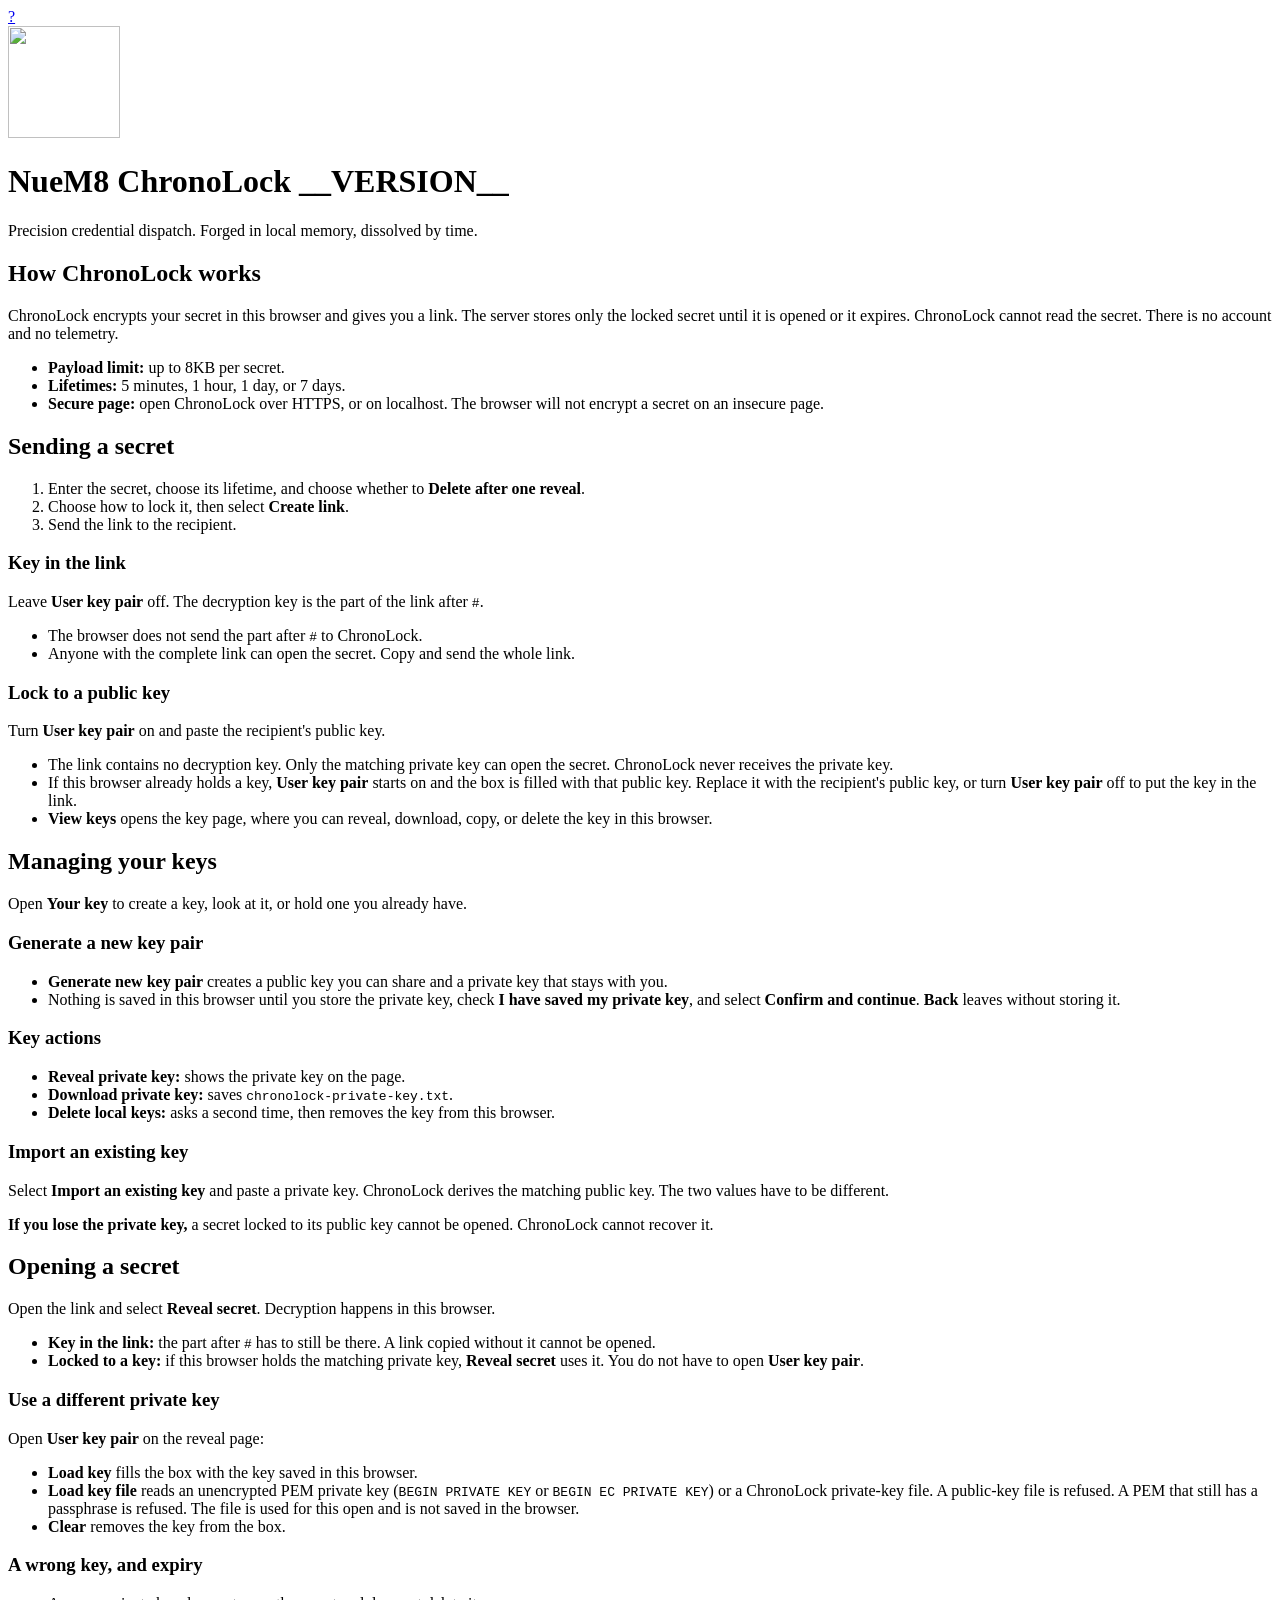
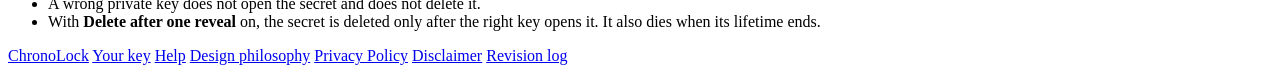
==== web/help.html @ 34535254 "Version 1.1.0" ====
<!--
  ChronoLock
  Developed by Kevin Roper for NueM8.
  Version 1.1.0
  Free to use and test.
  https://chronolock.nuem8.com/
  Licensed under GPL-3.0-only. See LICENSE.
-->
<!DOCTYPE html>
<html lang="en">
<head>
  <meta charset="utf-8">
  <meta name="viewport" content="width=device-width, initial-scale=1">
  <meta name="referrer" content="no-referrer">
  <title>Help | NueM8 ChronoLock</title>
  <meta name="description" content="How to send a secret with NueM8 ChronoLock, lock it to a key, and open it.">
  <link rel="canonical" href="https://chronolock.nuem8.com/help">
  <meta name="robots" content="index, follow">
  <link rel="stylesheet" href="/app.css">
</head>
<body>
  <a class="help-mark" href="/help" aria-label="Help">?</a>
  <div class="lockup">
    <a href="/" aria-label="ChronoLock"><img src="/logo.png" alt="" width="112" height="112"></a>
    <div class="lockup-copy">
      <h1>NueM8 ChronoLock <span class="version">__VERSION__</span></h1>
      <p class="tagline">Precision credential dispatch. Forged in local memory, dissolved by time.</p>
    </div>
  </div>
  <main class="help">
    <section>
      <h2>How ChronoLock works</h2>
      <p>ChronoLock encrypts your secret in this browser and gives you a link. The server stores only the locked secret until it is opened or it expires. ChronoLock cannot read the secret. There is no account and no telemetry.</p>
      <ul>
        <li><strong>Payload limit:</strong> up to 8KB per secret.</li>
        <li><strong>Lifetimes:</strong> 5 minutes, 1 hour, 1 day, or 7 days.</li>
        <li><strong>Secure page:</strong> open ChronoLock over HTTPS, or on localhost. The browser will not encrypt a secret on an insecure page.</li>
      </ul>
    </section>
    <section>
      <h2>Sending a secret</h2>
      <ol>
        <li>Enter the secret, choose its lifetime, and choose whether to <strong>Delete after one reveal</strong>.</li>
        <li>Choose how to lock it, then select <strong>Create link</strong>.</li>
        <li>Send the link to the recipient.</li>
      </ol>
      <div class="mode-card">
        <h3>Key in the link</h3>
        <p>Leave <strong>User key pair</strong> off. The decryption key is the part of the link after <code>#</code>.</p>
        <ul>
          <li>The browser does not send the part after <code>#</code> to ChronoLock.</li>
          <li>Anyone with the complete link can open the secret. Copy and send the whole link.</li>
        </ul>
      </div>
      <div class="mode-card">
        <h3>Lock to a public key</h3>
        <p>Turn <strong>User key pair</strong> on and paste the recipient's public key.</p>
        <ul>
          <li>The link contains no decryption key. Only the matching private key can open the secret. ChronoLock never receives the private key.</li>
          <li>If this browser already holds a key, <strong>User key pair</strong> starts on and the box is filled with that public key. Replace it with the recipient's public key, or turn <strong>User key pair</strong> off to put the key in the link.</li>
          <li><strong>View keys</strong> opens the key page, where you can reveal, download, copy, or delete the key in this browser.</li>
        </ul>
      </div>
    </section>
    <section>
      <h2>Managing your keys</h2>
      <p>Open <strong>Your key</strong> to create a key, look at it, or hold one you already have.</p>
      <h3>Generate a new key pair</h3>
      <ul>
        <li><strong>Generate new key pair</strong> creates a public key you can share and a private key that stays with you.</li>
        <li>Nothing is saved in this browser until you store the private key, check <strong>I have saved my private key</strong>, and select <strong>Confirm and continue</strong>. <strong>Back</strong> leaves without storing it.</li>
      </ul>
      <h3>Key actions</h3>
      <ul>
        <li><strong>Reveal private key:</strong> shows the private key on the page.</li>
        <li><strong>Download private key:</strong> saves <code>chronolock-private-key.txt</code>.</li>
        <li><strong>Delete local keys:</strong> asks a second time, then removes the key from this browser.</li>
      </ul>
      <h3>Import an existing key</h3>
      <p>Select <strong>Import an existing key</strong> and paste a private key. ChronoLock derives the matching public key. The two values have to be different.</p>
      <div class="warn" role="note"><strong>If you lose the private key,</strong> a secret locked to its public key cannot be opened. ChronoLock cannot recover it.</div>
    </section>
    <section>
      <h2>Opening a secret</h2>
      <p>Open the link and select <strong>Reveal secret</strong>. Decryption happens in this browser.</p>
      <ul>
        <li><strong>Key in the link:</strong> the part after <code>#</code> has to still be there. A link copied without it cannot be opened.</li>
        <li><strong>Locked to a key:</strong> if this browser holds the matching private key, <strong>Reveal secret</strong> uses it. You do not have to open <strong>User key pair</strong>.</li>
      </ul>
      <h3>Use a different private key</h3>
      <p>Open <strong>User key pair</strong> on the reveal page:</p>
      <ul>
        <li><strong>Load key</strong> fills the box with the key saved in this browser.</li>
        <li><strong>Load key file</strong> reads an unencrypted PEM private key (<code>BEGIN PRIVATE KEY</code> or <code>BEGIN EC PRIVATE KEY</code>) or a ChronoLock private-key file. A public-key file is refused. A PEM that still has a passphrase is refused. The file is used for this open and is not saved in the browser.</li>
        <li><strong>Clear</strong> removes the key from the box.</li>
      </ul>
      <h3>A wrong key, and expiry</h3>
      <ul>
        <li>A wrong private key does not open the secret and does not delete it.</li>
        <li>With <strong>Delete after one reveal</strong> on, the secret is deleted only after the right key opens it. It also dies when its lifetime ends.</li>
      </ul>
    </section>
  </main>
  <footer class="legal">
    <nav aria-label="NueM8">
      <a href="/">ChronoLock</a>
      <a href="/key">Your key</a>
      <a href="/help">Help</a>
      <a href="https://nuem8.com/philosophy" target="_blank" rel="noreferrer noopener">Design philosophy</a>
      <a href="https://nuem8.com/privacy" target="_blank" rel="noreferrer noopener">Privacy Policy</a>
      <a href="https://nuem8.com/disclaimer" target="_blank" rel="noreferrer noopener">Disclaimer</a>
      <a href="/revisions">Revision log</a>
    </nav>
  </footer>
</body>
</html>
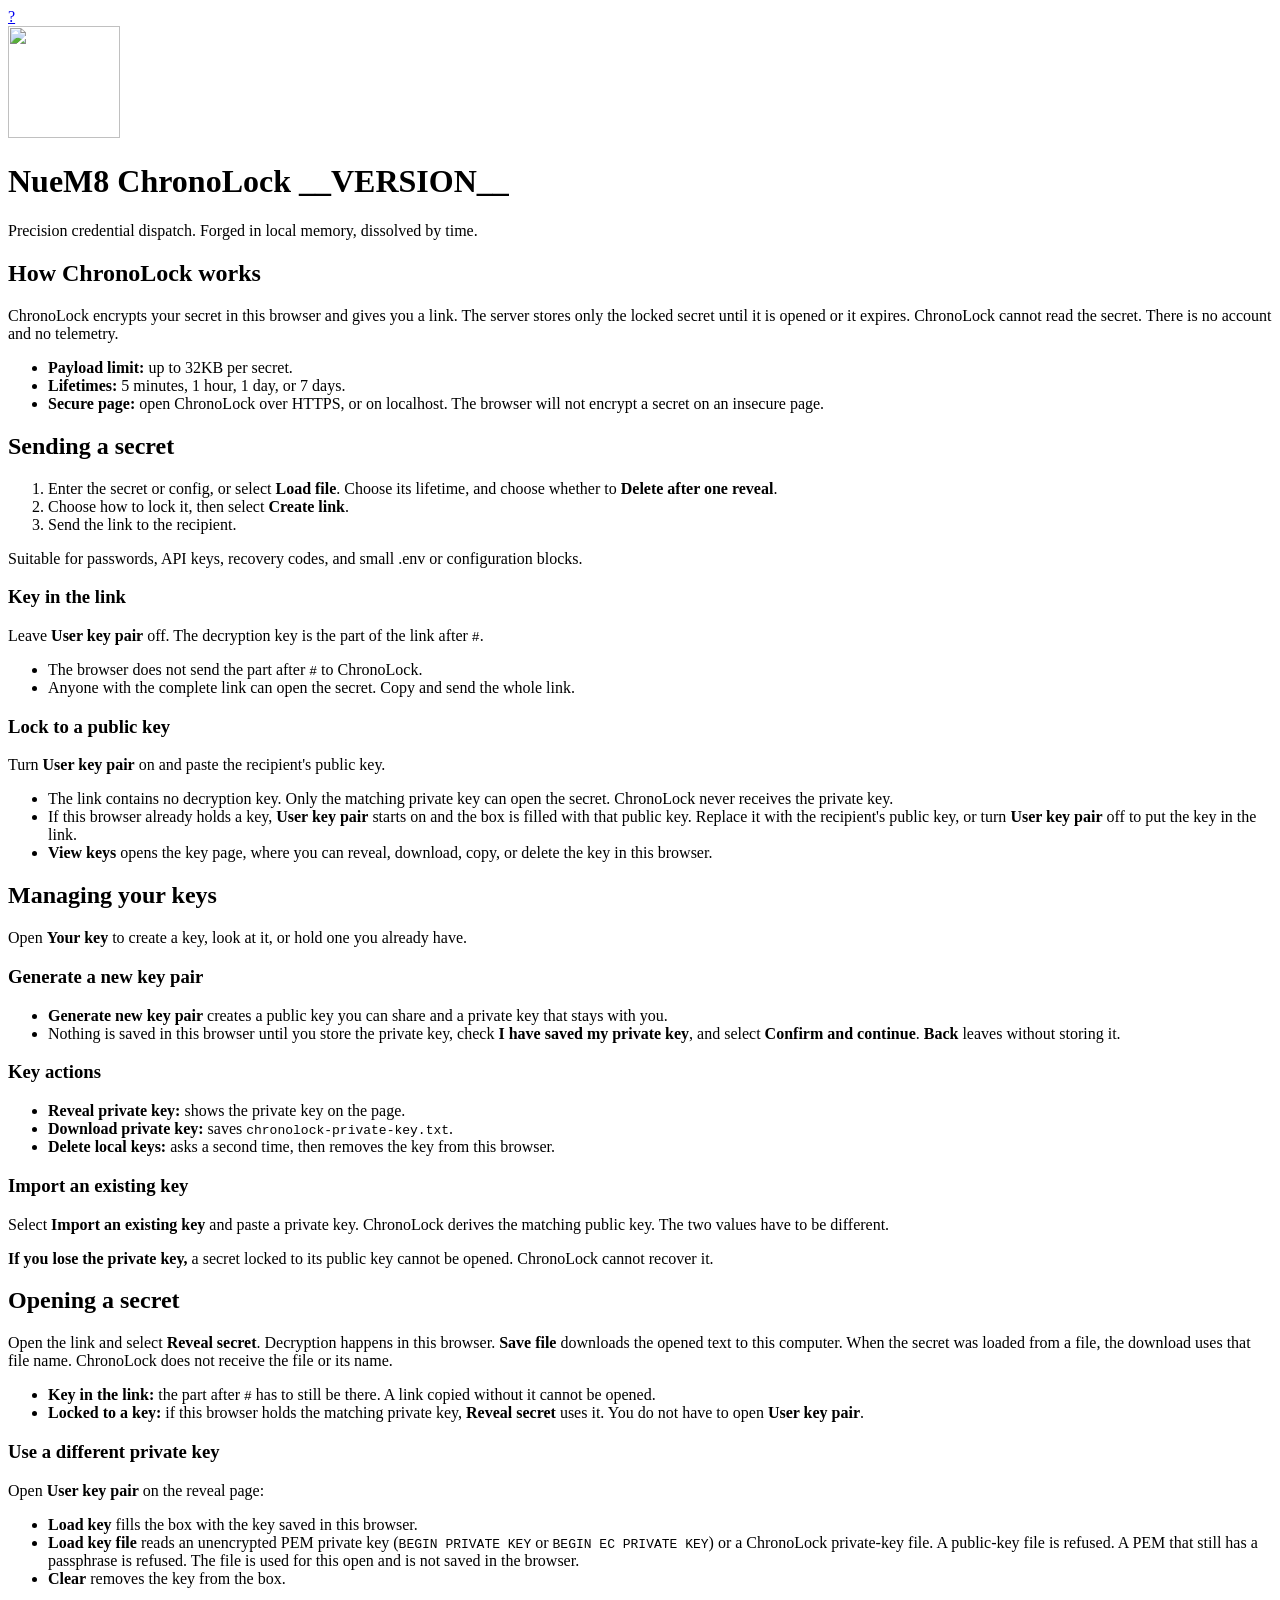
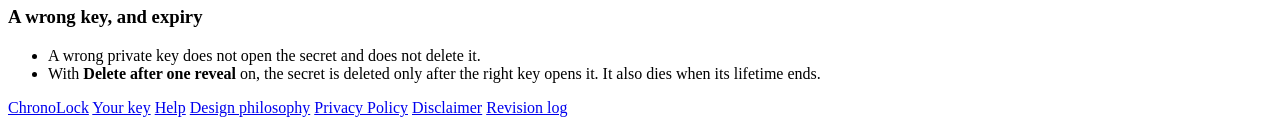
==== commit 8460ed7a: "Raise payload limit to 32 KB and improve multi-line support" ====
--- a/web/help.html
+++ b/web/help.html
@@ -1,7 +1,7 @@
 <!--
   ChronoLock
   Developed by Kevin Roper for NueM8.
-  Version 1.1.0
+  Version 1.2.0
   Free to use and test.
   https://chronolock.nuem8.com/
   Licensed under GPL-3.0-only. See LICENSE.
@@ -32,7 +32,7 @@
       <h2>How ChronoLock works</h2>
       <p>ChronoLock encrypts your secret in this browser and gives you a link. The server stores only the locked secret until it is opened or it expires. ChronoLock cannot read the secret. There is no account and no telemetry.</p>
       <ul>
-        <li><strong>Payload limit:</strong> up to 8KB per secret.</li>
+        <li><strong>Payload limit:</strong> up to 32KB per secret.</li>
         <li><strong>Lifetimes:</strong> 5 minutes, 1 hour, 1 day, or 7 days.</li>
         <li><strong>Secure page:</strong> open ChronoLock over HTTPS, or on localhost. The browser will not encrypt a secret on an insecure page.</li>
       </ul>
@@ -40,10 +40,11 @@
     <section>
       <h2>Sending a secret</h2>
       <ol>
-        <li>Enter the secret, choose its lifetime, and choose whether to <strong>Delete after one reveal</strong>.</li>
+        <li>Enter the secret or config, or select <strong>Load file</strong>. Choose its lifetime, and choose whether to <strong>Delete after one reveal</strong>.</li>
         <li>Choose how to lock it, then select <strong>Create link</strong>.</li>
         <li>Send the link to the recipient.</li>
       </ol>
+      <p>Suitable for passwords, API keys, recovery codes, and small .env or configuration blocks.</p>
       <div class="mode-card">
         <h3>Key in the link</h3>
         <p>Leave <strong>User key pair</strong> off. The decryption key is the part of the link after <code>#</code>.</p>
@@ -82,7 +83,7 @@
     </section>
     <section>
       <h2>Opening a secret</h2>
-      <p>Open the link and select <strong>Reveal secret</strong>. Decryption happens in this browser.</p>
+      <p>Open the link and select <strong>Reveal secret</strong>. Decryption happens in this browser. <strong>Save file</strong> downloads the opened text to this computer. When the secret was loaded from a file, the download uses that file name. ChronoLock does not receive the file or its name.</p>
       <ul>
         <li><strong>Key in the link:</strong> the part after <code>#</code> has to still be there. A link copied without it cannot be opened.</li>
         <li><strong>Locked to a key:</strong> if this browser holds the matching private key, <strong>Reveal secret</strong> uses it. You do not have to open <strong>User key pair</strong>.</li>
